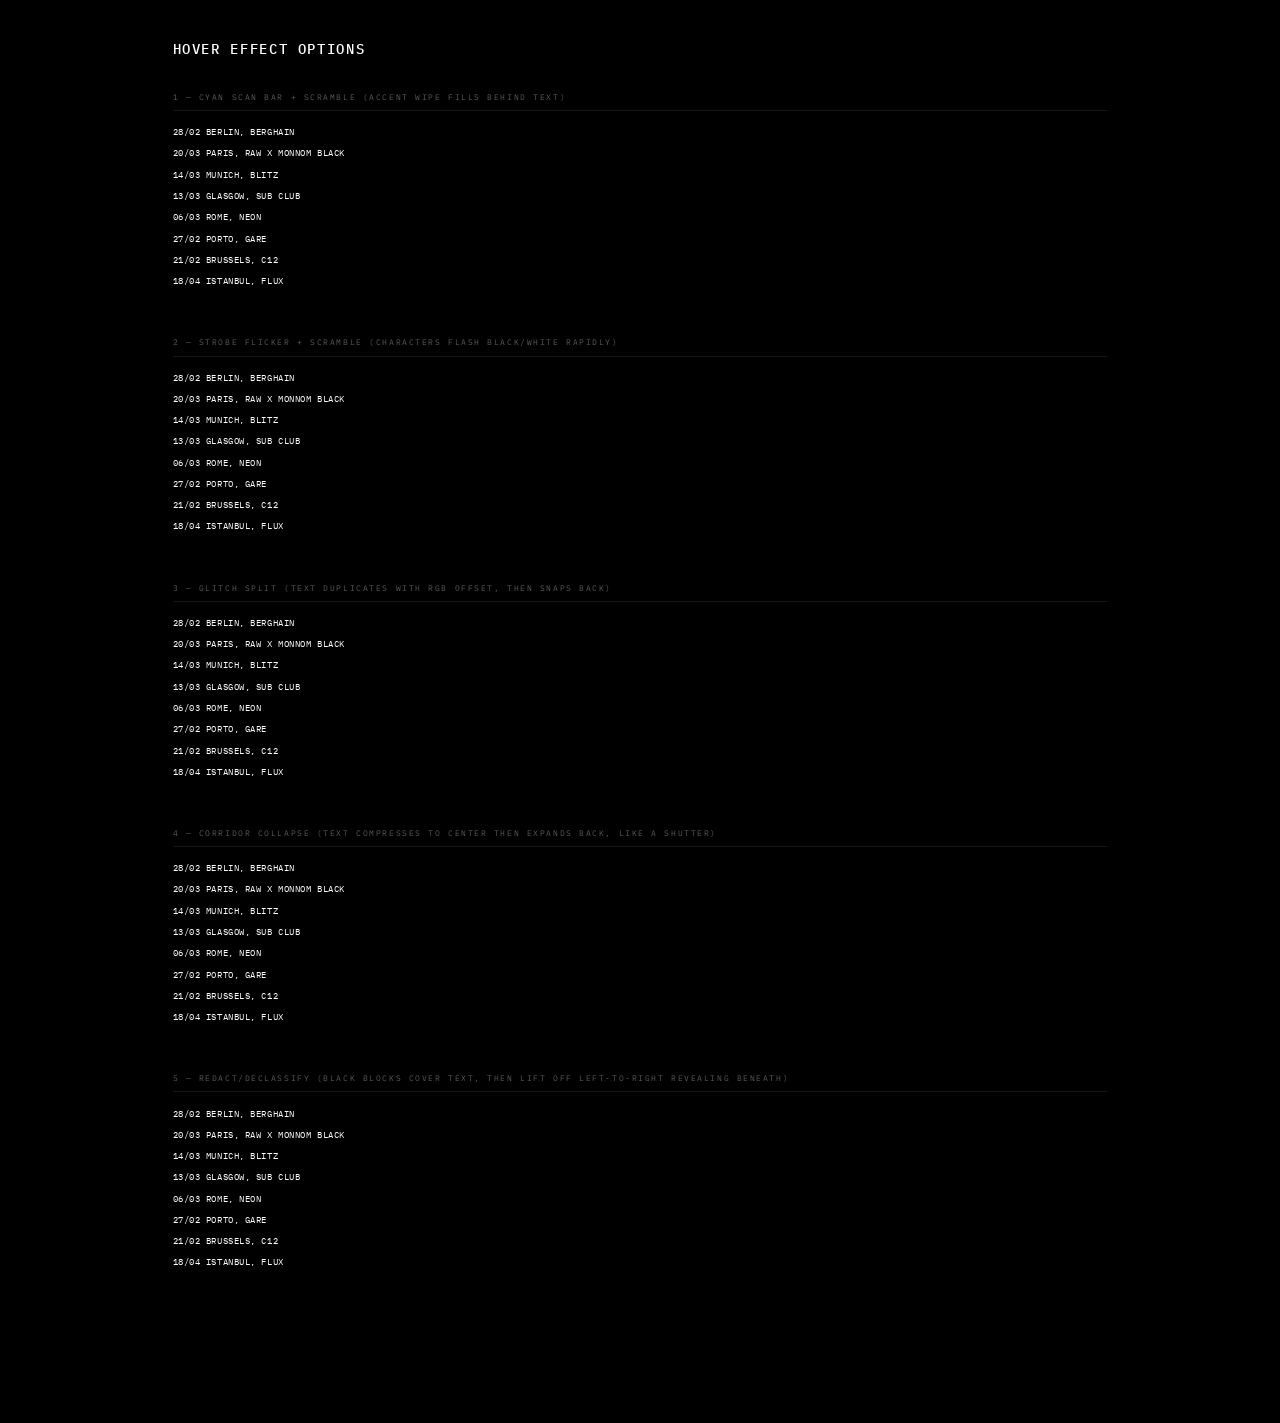
==== hover-tests.html @ 2f3cf5bb "feat: 5 hover effect options on shows page (one per year tab) + test page 2026=cyan scan bar, 2025=s" ====
<!DOCTYPE html>
<html lang="en">
<head>
  <meta charset="UTF-8">
  <meta name="viewport" content="width=device-width, initial-scale=1.0">
  <title>DAX J — Hover Effect Tests</title>
  <link href="https://fonts.googleapis.com/css2?family=IBM+Plex+Mono:wght@300;400;500&display=swap" rel="stylesheet">
  <style>
    *, *::before, *::after { margin: 0; padding: 0; box-sizing: border-box; }
    html, body {
      background: #000;
      color: #fff;
      font-family: 'IBM Plex Mono', monospace;
      font-size: 13px;
      line-height: 1.5;
      -webkit-font-smoothing: antialiased;
      overflow-y: scroll;
    }
    .page {
      max-width: 1000px;
      margin: 0 auto;
      padding: 3rem 2.5rem 8rem;
    }
    h1 {
      font-size: 1.05rem;
      font-weight: 500;
      letter-spacing: 0.12em;
      text-transform: uppercase;
      margin-bottom: 2.5rem;
    }
    .section {
      margin-bottom: 3.5rem;
    }
    .section-title {
      font-size: 0.6rem;
      letter-spacing: 0.2em;
      text-transform: uppercase;
      color: rgba(255,255,255,0.35);
      margin-bottom: 0.8rem;
      border-bottom: 1px solid rgba(255,255,255,0.08);
      padding-bottom: 0.5rem;
    }
    .show-item {
      font-size: 0.72rem;
      letter-spacing: 0.06em;
      text-transform: uppercase;
      color: #fff;
      padding: 0.28rem 0.4rem;
      margin: 0 -0.4rem;
      cursor: default;
      display: block;
      position: relative;
      overflow: hidden;
    }

    /* ── 1: Scan line ── */
    .style-1 .show-item {
      transition: color 0.15s;
    }
    .style-1 .show-item::after {
      content: '';
      position: absolute;
      left: 0; top: 0;
      width: 0; height: 100%;
      background: #3fe1b1;
      z-index: -1;
      transition: width 0.3s ease-out;
    }
    .style-1 .show-item:hover {
      color: #000;
    }
    .style-1 .show-item:hover::after {
      width: 100%;
    }

    /* ── 3: Flicker/strobe ── */
    .style-3 .show-item {
      transition: none;
    }

    /* ── 5: Glitch offset ── */
    .style-5 .show-item {
      transition: none;
    }

    /* ── 6: Corridor collapse ── */
    .style-6 .show-item {
      transition: none;
      white-space: nowrap;
    }
    .style-6 .show-item .char {
      display: inline-block;
    }

    /* ── 7: Redact/declassify ── */
    .style-7 .show-item {
      transition: none;
      position: relative;
    }
    .style-7 .show-item .redact-bar {
      position: absolute;
      top: 0; left: 0;
      height: 100%;
      background: #fff;
      z-index: 1;
      pointer-events: none;
    }
  </style>
</head>
<body>
  <div class="page">
    <h1>HOVER EFFECT OPTIONS</h1>

    <div class="section style-1">
      <p class="section-title">1 — Cyan scan bar + scramble (accent wipe fills behind text)</p>
      <div class="show-list" data-style="1"></div>
    </div>

    <div class="section style-3">
      <p class="section-title">2 — Strobe flicker + scramble (characters flash black/white rapidly)</p>
      <div class="show-list" data-style="3"></div>
    </div>

    <div class="section style-5">
      <p class="section-title">3 — Glitch split (text duplicates with RGB offset, then snaps back)</p>
      <div class="show-list" data-style="5"></div>
    </div>

    <div class="section style-6">
      <p class="section-title">4 — Corridor collapse (text compresses to center then expands back, like a shutter)</p>
      <div class="show-list" data-style="6"></div>
    </div>

    <div class="section style-7">
      <p class="section-title">5 — Redact/declassify (black blocks cover text, then lift off left-to-right revealing beneath)</p>
      <div class="show-list" data-style="7"></div>
    </div>
  </div>

  <script>
    const SAMPLE = [
      "28/02 Berlin, Berghain",
      "20/03 Paris, RAW X Monnom Black",
      "14/03 Munich, Blitz",
      "13/03 Glasgow, Sub Club",
      "06/03 Rome, Neon",
      "27/02 Porto, Gare",
      "21/02 Brussels, C12",
      "18/04 Istanbul, Flux",
    ];

    const GLYPHS = 'ABCDEFGHIJKLMNOPQRSTUVWXYZ0123456789#@!$%&*<>/\\|[]^~_+=?';
    function rg() { return GLYPHS[Math.floor(Math.random() * GLYPHS.length)]; }

    // ── Shared scramble helpers ──
    function scrambleIn(el, original, duration) {
      if (el._raf) cancelAnimationFrame(el._raf);
      const start = performance.now();
      const len = original.length;
      (function tick(now) {
        const p = Math.min((now - start) / duration, 1);
        const resolved = Math.floor(p * len);
        let out = '';
        for (let i = 0; i < len; i++) {
          if (original[i] === ' ') { out += ' '; continue; }
          out += i < resolved ? original[i] : rg();
        }
        el.textContent = out;
        el._raf = p < 1 ? requestAnimationFrame(tick) : null;
        if (p >= 1) el.textContent = original;
      })(performance.now());
    }

    function scrambleOut(el, original, duration) {
      if (el._raf) cancelAnimationFrame(el._raf);
      const start = performance.now();
      const len = original.length;
      (function tick(now) {
        const p = Math.min((now - start) / duration, 1);
        const scrambled = Math.floor((1 - p) * len);
        let out = '';
        for (let i = 0; i < len; i++) {
          if (original[i] === ' ') { out += ' '; continue; }
          out += i >= scrambled ? original[i] : rg();
        }
        el.textContent = out;
        el._raf = p < 1 ? requestAnimationFrame(tick) : null;
        if (p >= 1) el.textContent = original;
      })(performance.now());
    }

    // ══════════════════════════════════════
    // STYLE 1: Cyan scan bar + scramble
    // ══════════════════════════════════════
    function initStyle1(container) {
      SAMPLE.forEach(text => {
        const el = document.createElement('div');
        el.className = 'show-item';
        el.textContent = text;
        container.appendChild(el);
        const original = text;
        el.addEventListener('mouseenter', () => scrambleIn(el, original, 400));
        el.addEventListener('mouseleave', () => scrambleOut(el, original, 300));
      });
    }

    // ══════════════════════════════════════
    // STYLE 3: Strobe flicker + scramble
    // Text rapidly flashes between black and white while scrambling
    // ══════════════════════════════════════
    function initStyle3(container) {
      SAMPLE.forEach(text => {
        const el = document.createElement('div');
        el.className = 'show-item';
        el.textContent = text;
        container.appendChild(el);
        const original = text;

        el.addEventListener('mouseenter', () => {
          if (el._raf) cancelAnimationFrame(el._raf);
          if (el._flicker) clearInterval(el._flicker);
          const start = performance.now();
          const len = original.length;
          const duration = 500;
          let flickerState = false;

          el._flicker = setInterval(() => {
            flickerState = !flickerState;
            el.style.color = flickerState ? '#000' : '#fff';
            el.style.background = flickerState ? '#fff' : 'transparent';
          }, 50);

          (function tick(now) {
            const p = Math.min((now - start) / duration, 1);
            const resolved = Math.floor(p * len);
            let out = '';
            for (let i = 0; i < len; i++) {
              if (original[i] === ' ') { out += ' '; continue; }
              out += i < resolved ? original[i] : rg();
            }
            el.textContent = out;
            if (p < 1) {
              el._raf = requestAnimationFrame(tick);
            } else {
              el.textContent = original;
              clearInterval(el._flicker);
              el._flicker = null;
              el.style.color = '#fff';
              el.style.background = 'transparent';
              el._raf = null;
            }
          })(performance.now());
        });

        el.addEventListener('mouseleave', () => {
          if (el._raf) cancelAnimationFrame(el._raf);
          if (el._flicker) { clearInterval(el._flicker); el._flicker = null; }
          el.style.color = '';
          el.style.background = '';
          el.textContent = original;
        });
      });
    }

    // ══════════════════════════════════════
    // STYLE 5: Glitch split (RGB offset clones)
    // Text gets duplicated with offset colored shadows
    // ══════════════════════════════════════
    function initStyle5(container) {
      SAMPLE.forEach(text => {
        const el = document.createElement('div');
        el.className = 'show-item';
        el.textContent = text;
        container.appendChild(el);
        const original = text;

        el.addEventListener('mouseenter', () => {
          if (el._raf) cancelAnimationFrame(el._raf);
          const start = performance.now();
          const duration = 500;
          const len = original.length;

          (function tick(now) {
            const p = Math.min((now - start) / duration, 1);
            const resolved = Math.floor(p * len);

            // Glitch offset oscillates and decays
            const intensity = 1 - p;
            const ox = Math.round(Math.sin(now * 0.03) * 2 * intensity);
            const oy = Math.round(Math.cos(now * 0.02) * 1 * intensity);

            el.style.textShadow = intensity > 0.05
              ? `${ox}px ${oy}px 0 rgba(255,0,50,${0.7*intensity}), ${-ox}px ${-oy}px 0 rgba(0,200,255,${0.7*intensity})`
              : 'none';

            let out = '';
            for (let i = 0; i < len; i++) {
              if (original[i] === ' ') { out += ' '; continue; }
              out += i < resolved ? original[i] : rg();
            }
            el.textContent = out;

            if (p < 1) {
              el._raf = requestAnimationFrame(tick);
            } else {
              el.textContent = original;
              el.style.textShadow = 'none';
              el._raf = null;
            }
          })(performance.now());
        });

        el.addEventListener('mouseleave', () => {
          if (el._raf) cancelAnimationFrame(el._raf);
          el.style.textShadow = 'none';
          el.textContent = original;
        });
      });
    }

    // ══════════════════════════════════════
    // STYLE 6: Corridor collapse
    // Characters compress toward center with letter-spacing, then expand back
    // ══════════════════════════════════════
    function initStyle6(container) {
      SAMPLE.forEach(text => {
        const el = document.createElement('div');
        el.className = 'show-item';
        el.textContent = text;
        container.appendChild(el);
        const original = text;

        el.addEventListener('mouseenter', () => {
          if (el._raf) cancelAnimationFrame(el._raf);
          const start = performance.now();
          const len = original.length;
          const duration = 500;

          // Build per-char spans
          el.innerHTML = '';
          const spans = [];
          for (let i = 0; i < len; i++) {
            const s = document.createElement('span');
            s.className = 'char';
            s.textContent = original[i];
            el.appendChild(s);
            spans.push(s);
          }

          (function tick(now) {
            const p = Math.min((now - start) / duration, 1);
            // Squeeze then release: 0->0.5 compress, 0.5->1 expand
            const squeeze = p < 0.5
              ? p * 2        // 0 -> 1 (compressing)
              : 2 - p * 2;  // 1 -> 0 (expanding)

            const mid = len / 2;
            for (let i = 0; i < len; i++) {
              const distFromMid = (i - mid) / mid; // -1 to 1
              const offset = distFromMid * -squeeze * 8;
              spans[i].style.transform = `translateX(${offset}px)`;
              spans[i].style.opacity = squeeze > 0.7 ? 0.3 : 1;

              // Scramble during the compressed phase
              if (squeeze > 0.4 && original[i] !== ' ') {
                spans[i].textContent = rg();
              } else {
                spans[i].textContent = original[i];
              }
            }

            if (p < 1) {
              el._raf = requestAnimationFrame(tick);
            } else {
              el.textContent = original;
              el._raf = null;
            }
          })(performance.now());
        });

        el.addEventListener('mouseleave', () => {
          if (el._raf) cancelAnimationFrame(el._raf);
          el.textContent = original;
        });
      });
    }

    // ══════════════════════════════════════
    // STYLE 7: Redact / declassify
    // White block covers text, slides across, reveals scramble-resolving text underneath
    // ══════════════════════════════════════
    function initStyle7(container) {
      SAMPLE.forEach(text => {
        const el = document.createElement('div');
        el.className = 'show-item';
        el.textContent = text;
        container.appendChild(el);
        const original = text;

        el.addEventListener('mouseenter', () => {
          if (el._raf) cancelAnimationFrame(el._raf);

          // Create the redact bar
          let bar = el.querySelector('.redact-bar');
          if (!bar) {
            bar = document.createElement('div');
            bar.className = 'redact-bar';
            el.appendChild(bar);
          }

          const start = performance.now();
          const len = original.length;
          const duration = 600;

          (function tick(now) {
            const p = Math.min((now - start) / duration, 1);

            // Bar sweeps across: leading edge runs ahead, trailing edge follows
            const lead = Math.min(p * 1.8, 1);
            const trail = Math.max((p - 0.3) / 0.7, 0);

            bar.style.left = (trail * 100) + '%';
            bar.style.width = ((lead - trail) * 100) + '%';

            // Text behind the bar scrambles, resolved text appears after bar passes
            const resolved = Math.floor(trail * len);
            let out = '';
            for (let i = 0; i < len; i++) {
              if (original[i] === ' ') { out += ' '; continue; }
              if (i < resolved) { out += original[i]; }
              else { out += rg(); }
            }
            el.childNodes[0].textContent = out;

            if (p < 1) {
              el._raf = requestAnimationFrame(tick);
            } else {
              el.childNodes[0].textContent = original;
              bar.style.width = '0';
              el._raf = null;
            }
          })(performance.now());
        });

        el.addEventListener('mouseleave', () => {
          if (el._raf) cancelAnimationFrame(el._raf);
          const bar = el.querySelector('.redact-bar');
          if (bar) bar.style.width = '0';
          // Ensure text node exists
          if (el.childNodes[0] && el.childNodes[0].nodeType === 3) {
            el.childNodes[0].textContent = original;
          } else {
            el.textContent = original;
            if (bar) el.appendChild(bar);
          }
        });
      });
    }

    // ── Init all ──
    document.querySelectorAll('.show-list').forEach(list => {
      const style = list.dataset.style;
      if (style === '1') initStyle1(list);
      if (style === '3') initStyle3(list);
      if (style === '5') initStyle5(list);
      if (style === '6') initStyle6(list);
      if (style === '7') initStyle7(list);
    });
  </script>
</body>
</html>
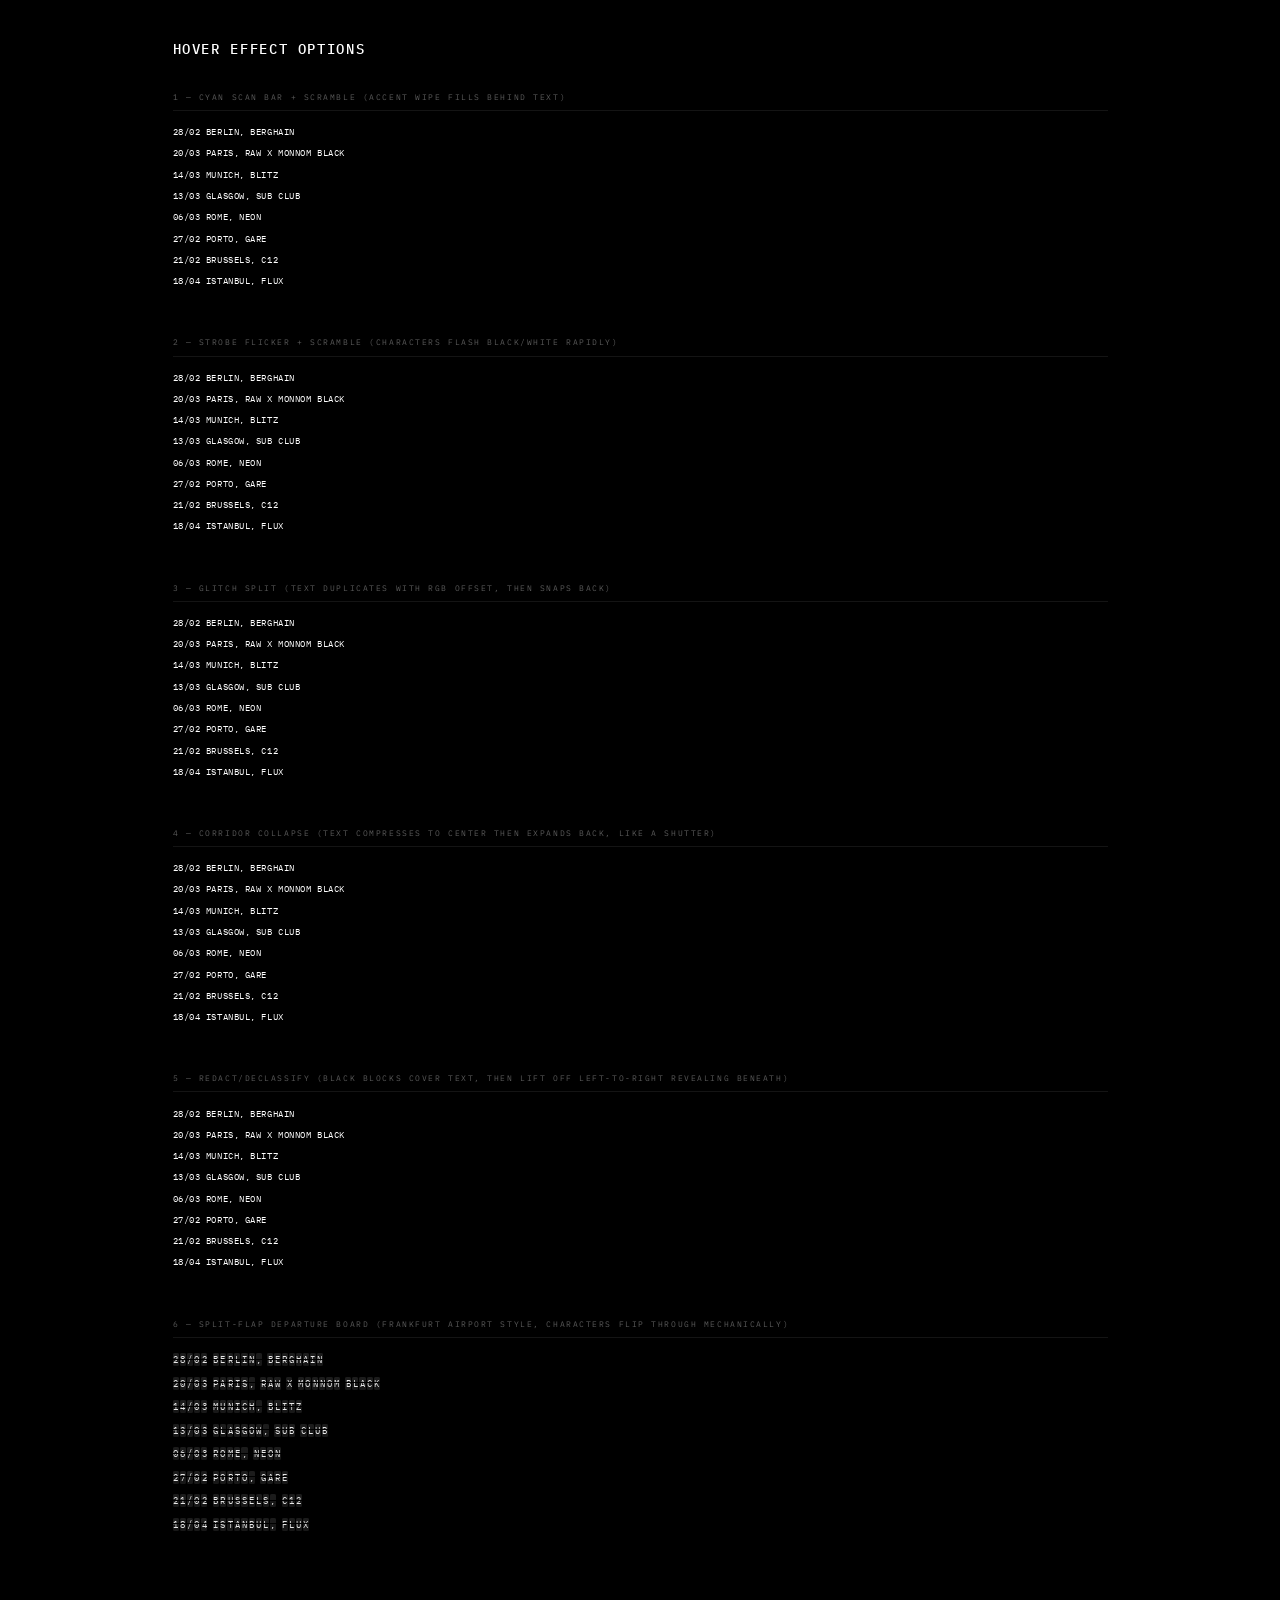
==== commit f47fe555: "feat: add split-flap departure board hover effect on 2021 tab + update test page 6 hover effects now" ====
--- a/hover-tests.html
+++ b/hover-tests.html
@@ -92,6 +92,90 @@
       display: inline-block;
     }
 
+    /* ── 8: Split-flap departure board ── */
+    .style-8 .show-item {
+      transition: none;
+      overflow: visible;
+      padding: 0.4rem 0.4rem;
+      line-height: 1;
+    }
+    .style-8 .flap-cell {
+      display: inline-block;
+      position: relative;
+      width: 0.65em;
+      height: 1.4em;
+      text-align: center;
+      background: #181818;
+      border-radius: 2px;
+      margin: 0 0.5px;
+      vertical-align: middle;
+      overflow: hidden;
+      font-size: 0.72rem;
+      color: #e8e8e8;
+    }
+    .style-8 .flap-cell.space {
+      background: none;
+      width: 0.4em;
+    }
+    /* Top half */
+    .style-8 .flap-cell .ftop {
+      position: absolute;
+      top: 0; left: 0; right: 0;
+      height: 50%;
+      overflow: hidden;
+      background: #1c1c1c;
+      border-bottom: 1px solid #000;
+    }
+    /* Bottom half */
+    .style-8 .flap-cell .fbot {
+      position: absolute;
+      bottom: 0; left: 0; right: 0;
+      height: 50%;
+      overflow: hidden;
+      background: #181818;
+    }
+    .style-8 .flap-cell .ftop span,
+    .style-8 .flap-cell .fbot span {
+      position: absolute;
+      left: 0; right: 0;
+      height: 200%;
+      display: flex;
+      align-items: center;
+      justify-content: center;
+    }
+    .style-8 .flap-cell .ftop span { top: 0; }
+    .style-8 .flap-cell .fbot span { bottom: 0; }
+    /* The flipping panel */
+    .style-8 .flap-cell .fflip {
+      position: absolute;
+      left: 0; right: 0;
+      height: 50%;
+      overflow: hidden;
+      backface-visibility: hidden;
+      transform-origin: bottom center;
+      z-index: 2;
+    }
+    .style-8 .flap-cell .fflip.fflip-top {
+      top: 0;
+      background: #1c1c1c;
+      border-bottom: 1px solid #000;
+    }
+    .style-8 .flap-cell .fflip.fflip-bot {
+      top: 50%;
+      background: #181818;
+      transform-origin: top center;
+    }
+    .style-8 .flap-cell .fflip span {
+      position: absolute;
+      left: 0; right: 0;
+      height: 200%;
+      display: flex;
+      align-items: center;
+      justify-content: center;
+    }
+    .style-8 .flap-cell .fflip.fflip-top span { top: 0; }
+    .style-8 .flap-cell .fflip.fflip-bot span { bottom: 0; }
+
     /* ── 7: Redact/declassify ── */
     .style-7 .show-item {
       transition: none;
@@ -134,6 +218,11 @@
     <div class="section style-7">
       <p class="section-title">5 — Redact/declassify (black blocks cover text, then lift off left-to-right revealing beneath)</p>
       <div class="show-list" data-style="7"></div>
+    </div>
+
+    <div class="section style-8">
+      <p class="section-title">6 — Split-flap departure board (Frankfurt airport style, characters flip through mechanically)</p>
+      <div class="show-list" data-style="8"></div>
     </div>
   </div>
 
@@ -457,6 +546,144 @@
       });
     }
 
+    // ══════════════════════════════════════
+    // STYLE 8: Split-flap departure board
+    // Text always visible. On hover, each character flips through
+    // the alphabet mechanically and lands back on itself.
+    // ══════════════════════════════════════
+    const FLAP_CHARS = 'ABCDEFGHIJKLMNOPQRSTUVWXYZ0123456789/,.:- ';
+
+    function makeCell(ch) {
+      const isSpace = ch === ' ';
+      const cell = document.createElement('span');
+      cell.className = 'flap-cell' + (isSpace ? ' space' : '');
+
+      if (!isSpace) {
+        const top = document.createElement('div');
+        top.className = 'ftop';
+        const ts = document.createElement('span');
+        ts.textContent = ch;
+        top.appendChild(ts);
+
+        const bot = document.createElement('div');
+        bot.className = 'fbot';
+        const bs = document.createElement('span');
+        bs.textContent = ch;
+        bot.appendChild(bs);
+
+        cell.appendChild(top);
+        cell.appendChild(bot);
+      }
+
+      return cell;
+    }
+
+    function flipCell(cell, fromChar, toChar, onDone) {
+      // Phase 1: top half folds down showing old char, revealing new char on bottom
+      const flipTop = document.createElement('div');
+      flipTop.className = 'fflip fflip-top';
+      const fts = document.createElement('span');
+      fts.textContent = fromChar;
+      flipTop.appendChild(fts);
+      cell.appendChild(flipTop);
+
+      // Set the static bottom to new char already
+      cell.querySelector('.fbot span').textContent = toChar;
+
+      let angle = 0;
+      const speed = 18;
+
+      function tickDown() {
+        angle += speed;
+        if (angle >= 90) {
+          flipTop.remove();
+          // Phase 2: bottom half folds up revealing new char on top
+          cell.querySelector('.ftop span').textContent = toChar;
+
+          const flipBot = document.createElement('div');
+          flipBot.className = 'fflip fflip-bot';
+          const fbs = document.createElement('span');
+          fbs.textContent = toChar;
+          flipBot.appendChild(fbs);
+          cell.appendChild(flipBot);
+
+          // Start folded up at -90, animate to 0
+          let angle2 = -90;
+          function tickUp() {
+            angle2 += speed;
+            if (angle2 >= 0) {
+              flipBot.remove();
+              if (onDone) onDone();
+              return;
+            }
+            flipBot.style.transform = 'rotateX(' + (-angle2) + 'deg)';
+            requestAnimationFrame(tickUp);
+          }
+          flipBot.style.transform = 'rotateX(90deg)';
+          requestAnimationFrame(tickUp);
+          return;
+        }
+        flipTop.style.transform = 'rotateX(' + angle + 'deg)';
+        requestAnimationFrame(tickDown);
+      }
+      requestAnimationFrame(tickDown);
+    }
+
+    function initStyle8(container) {
+      SAMPLE.forEach(text => {
+        const el = document.createElement('div');
+        el.className = 'show-item';
+        container.appendChild(el);
+        const original = text.toUpperCase();
+
+        // Build cells showing the text by default
+        const cells = [];
+        for (let i = 0; i < original.length; i++) {
+          const cell = makeCell(original[i]);
+          el.appendChild(cell);
+          cells.push({ el: cell, char: original[i], isSpace: original[i] === ' ' });
+        }
+
+        let running = false;
+
+        el.addEventListener('mouseenter', () => {
+          if (running) return;
+          running = true;
+
+          // Each cell flips through N random chars then lands back on its real char
+          const stagger = 30;
+          let done = 0;
+
+          cells.forEach((c, i) => {
+            if (c.isSpace) { done++; return; }
+
+            const numFlips = 4 + Math.floor(Math.random() * 6); // 4-9 intermediate flips
+            let step = 0;
+            let current = c.char;
+
+            setTimeout(() => {
+              function doFlip() {
+                step++;
+                const isLast = step > numFlips;
+                const nextChar = isLast ? c.char : FLAP_CHARS[Math.floor(Math.random() * (FLAP_CHARS.length - 1))];
+
+                flipCell(c.el, current, nextChar, () => {
+                  current = nextChar;
+                  if (!isLast) {
+                    doFlip();
+                  } else {
+                    done++;
+                    if (done >= cells.length) running = false;
+                  }
+                });
+              }
+              doFlip();
+            }, i * stagger);
+          });
+        });
+      });
+    }
+
     // ── Init all ──
     document.querySelectorAll('.show-list').forEach(list => {
       const style = list.dataset.style;
@@ -465,6 +692,7 @@
       if (style === '5') initStyle5(list);
       if (style === '6') initStyle6(list);
       if (style === '7') initStyle7(list);
+      if (style === '8') initStyle8(list);
     });
   </script>
 </body>
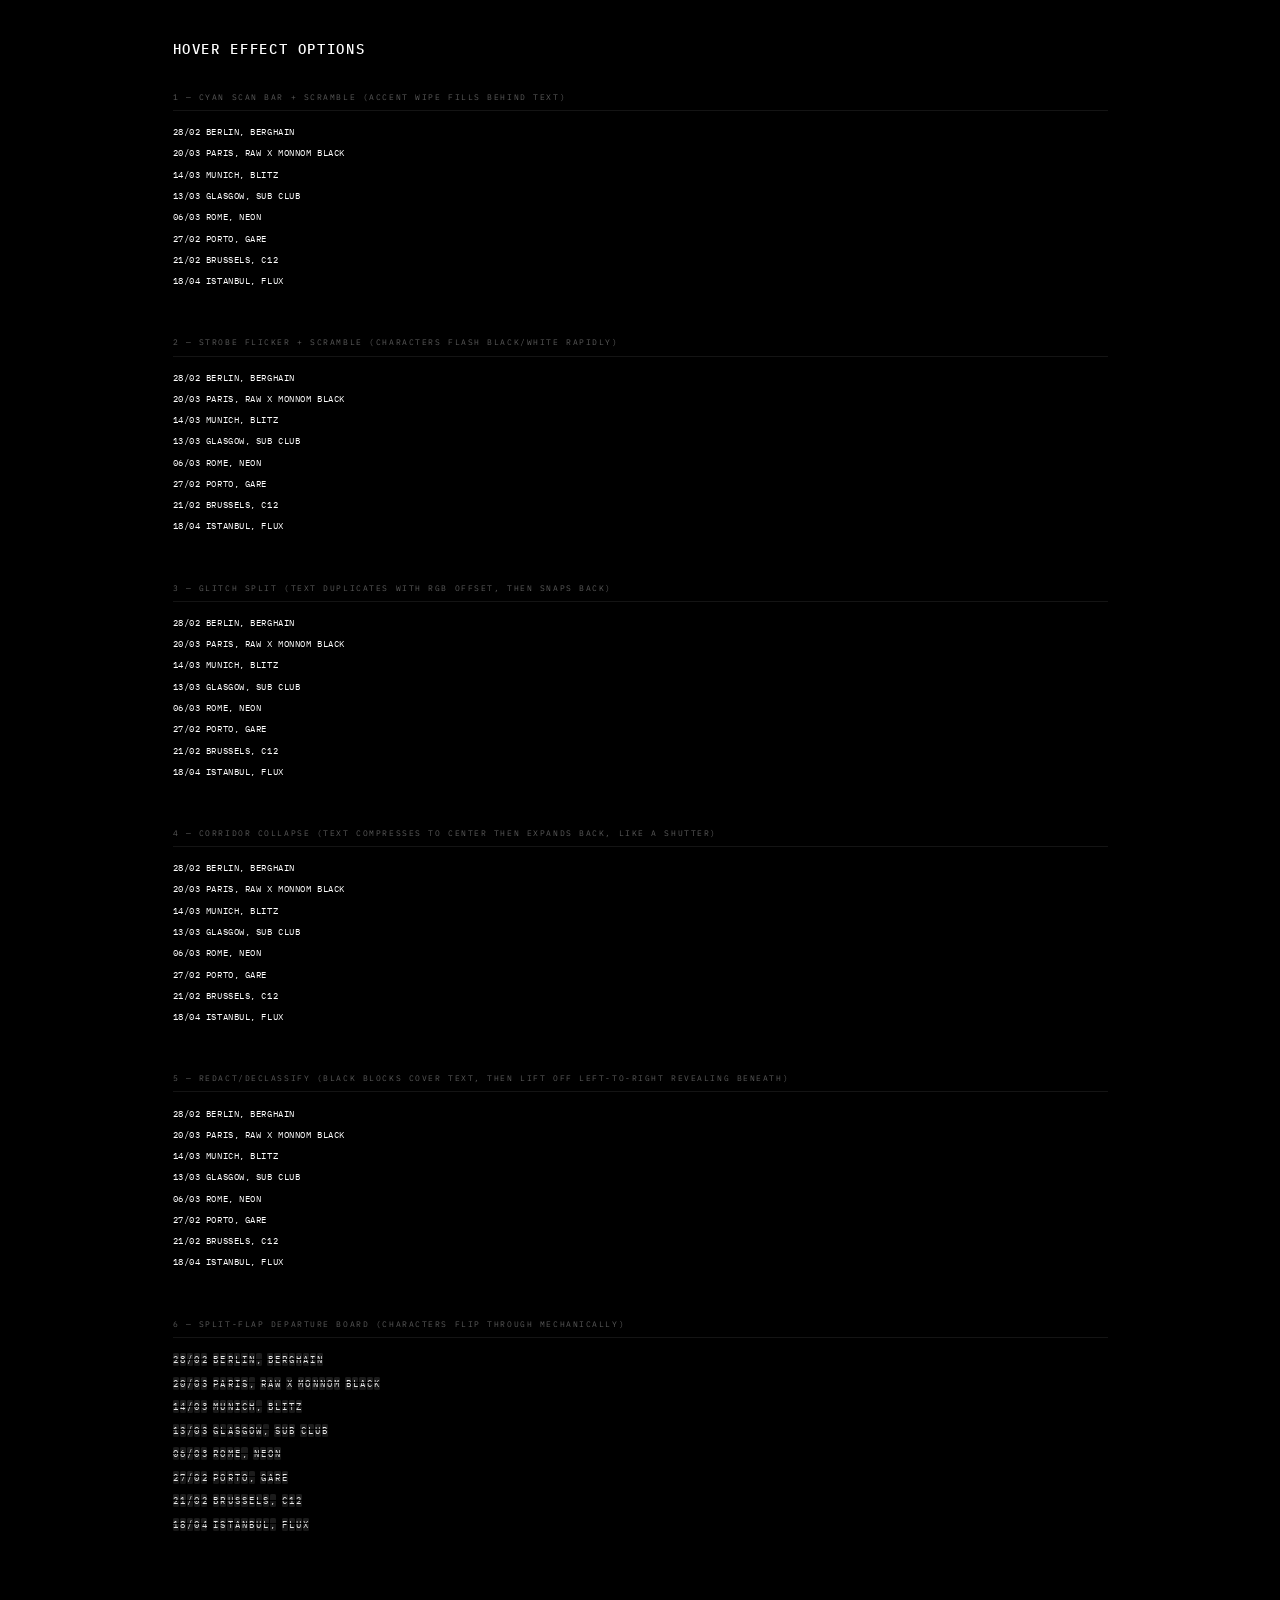
==== commit e615133a: "chore: remove duplicate images, video refs, and inspiration credits - Delete releases/images from me" ====
--- a/hover-tests.html
+++ b/hover-tests.html
@@ -221,7 +221,7 @@
     </div>
 
     <div class="section style-8">
-      <p class="section-title">6 — Split-flap departure board (Frankfurt airport style, characters flip through mechanically)</p>
+      <p class="section-title">6 — Split-flap departure board (characters flip through mechanically)</p>
       <div class="show-list" data-style="8"></div>
     </div>
   </div>
